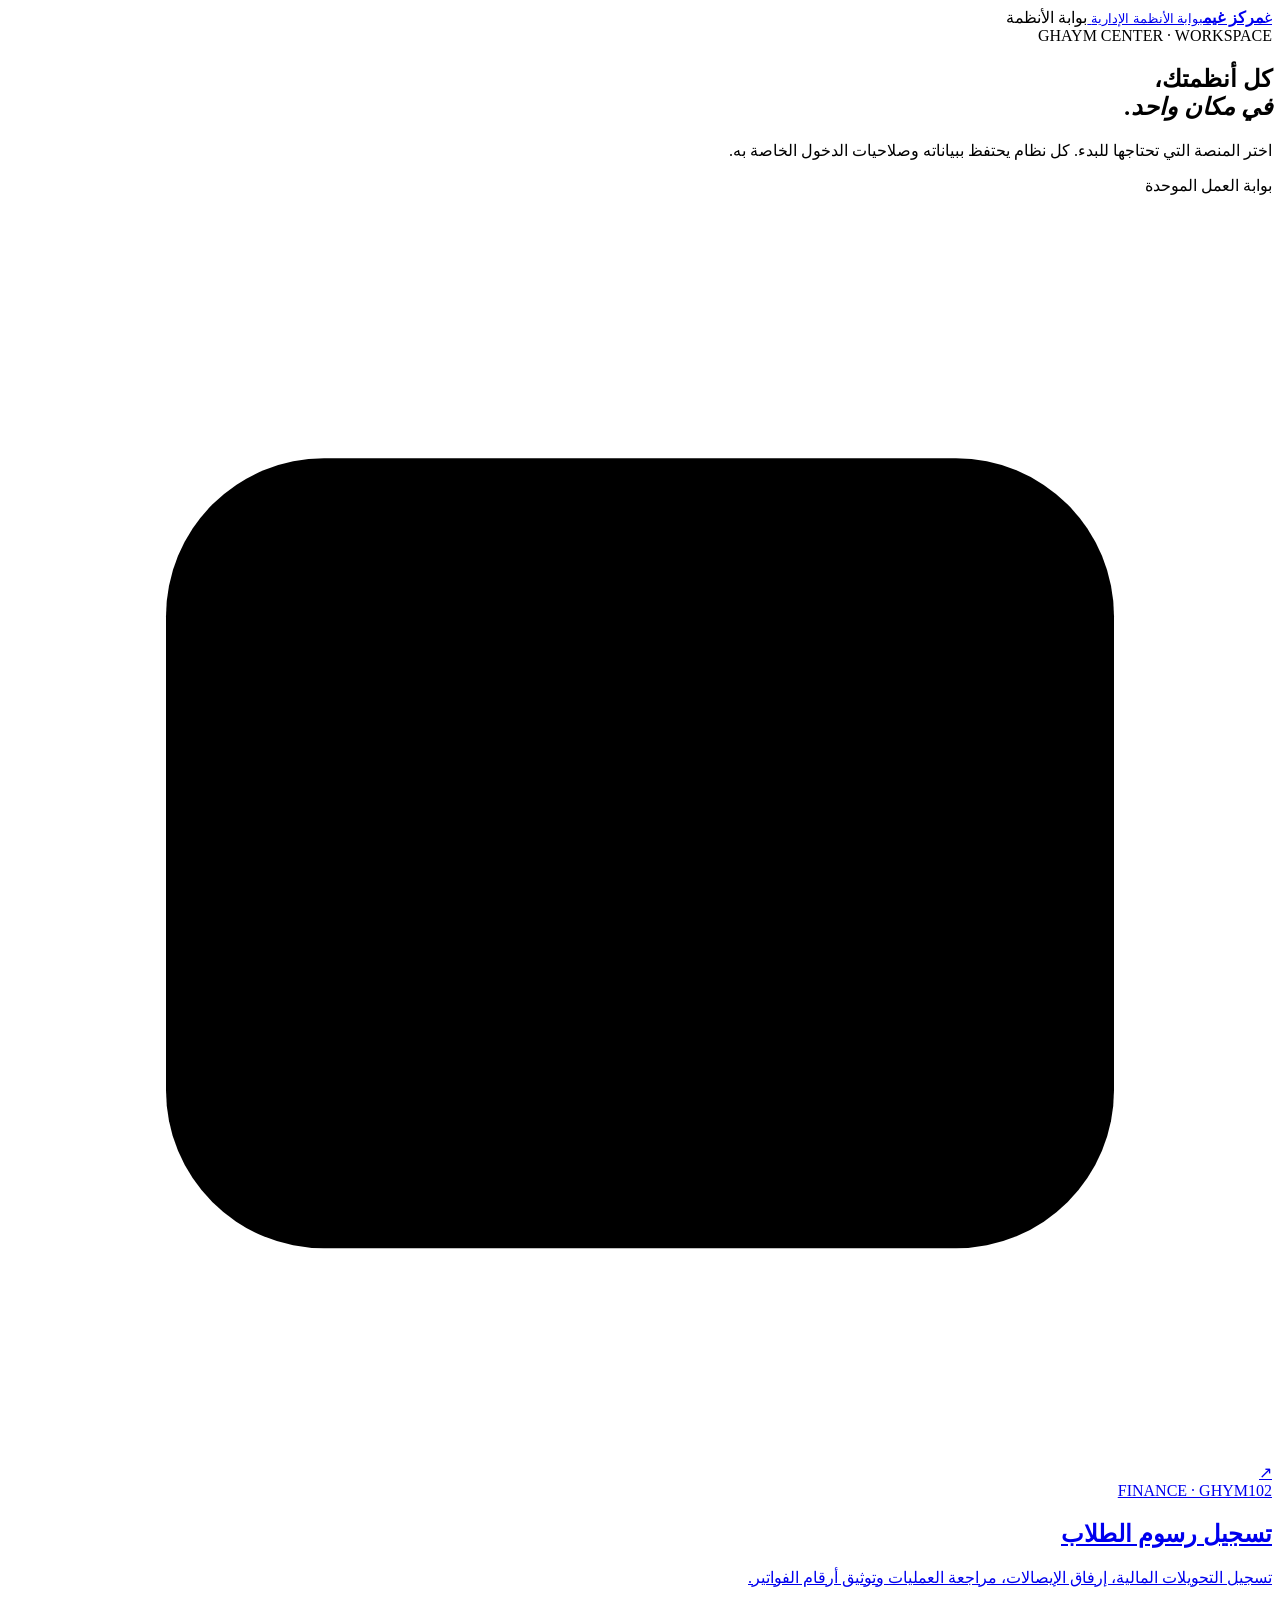
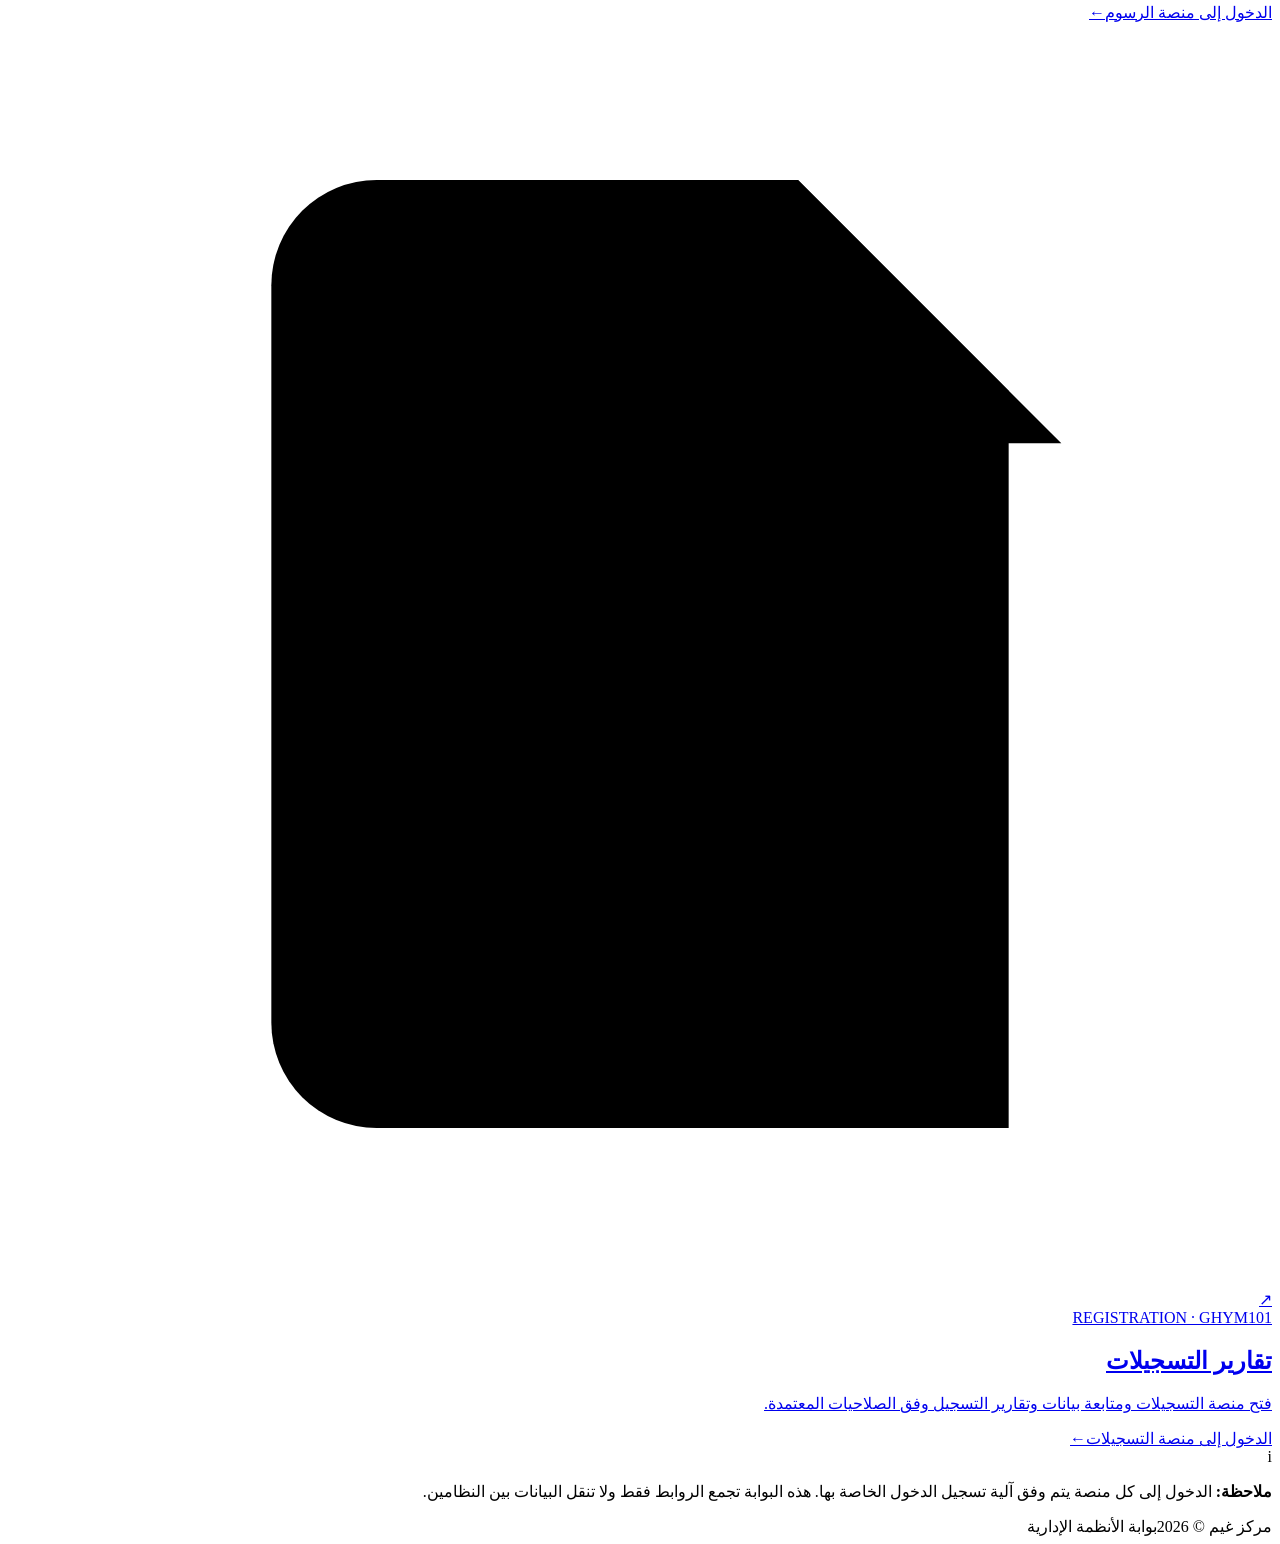
==== portal/index.html @ 4eba898e "Add unified Ghaym systems portal" ====
<!doctype html>
<html lang="ar" dir="rtl">
<head>
<meta charset="utf-8"><meta name="viewport" content="width=device-width,initial-scale=1,viewport-fit=cover">
<meta name="theme-color" content="#0b3442"><meta name="description" content="بوابة أنظمة مركز غيم الإدارية">
<title>بوابة مركز غيم | الأنظمة الإدارية</title>
<link rel="stylesheet" href="portal.css">
</head>
<body>
<header class="topbar">
  <a class="brand" href="./" aria-label="بوابة مركز غيم">
    <span class="mark">غ</span><span><strong>مركز غيم</strong><small>بوابة الأنظمة الإدارية</small></span>
  </a>
  <span class="secure"><span class="secure-dot"></span> بوابة الأنظمة</span>
</header>
<main>
  <section class="hero">
    <div class="eyebrow"><span></span> GHAYM CENTER · WORKSPACE</div>
    <h1>كل أنظمتك،<br><em>في مكان واحد.</em></h1>
    <p>اختر المنصة التي تحتاجها للبدء. كل نظام يحتفظ ببياناته وصلاحيات الدخول الخاصة به.</p>
    <div class="hero-foot"><span class="line"></span><span>بوابة العمل الموحدة</span></div>
  </section>
  <section class="systems" aria-label="المنصات المتاحة">
    <a class="system-card finance" href="https://dawah-raka48.github.io/ghym102/">
      <div class="card-top"><span class="icon-box"><svg viewBox="0 0 24 24" aria-hidden="true"><rect x="3" y="5" width="18" height="15" rx="3"/><path d="M3 10h18M7 15h4"/></svg></span><span class="open-icon">↗</span></div>
      <span class="card-kicker">FINANCE · GHYM102</span>
      <h2>تسجيل رسوم الطلاب</h2>
      <p>تسجيل التحويلات المالية، إرفاق الإيصالات، مراجعة العمليات وتوثيق أرقام الفواتير.</p>
      <div class="card-bottom"><span>الدخول إلى منصة الرسوم</span><span class="arrow">←</span></div>
    </a>
    <a class="system-card reports" href="https://dawah-raka48.github.io/ghym101/">
      <div class="card-top"><span class="icon-box"><svg viewBox="0 0 24 24" aria-hidden="true"><path d="M7 3h8l4 4v14H7a2 2 0 0 1-2-2V5a2 2 0 0 1 2-2Z"/><path d="M15 3v5h5M9 12h6M9 16h6"/></svg></span><span class="open-icon">↗</span></div>
      <span class="card-kicker">REGISTRATION · GHYM101</span>
      <h2>تقارير التسجيلات</h2>
      <p>فتح منصة التسجيلات ومتابعة بيانات وتقارير التسجيل وفق الصلاحيات المعتمدة.</p>
      <div class="card-bottom"><span>الدخول إلى منصة التسجيلات</span><span class="arrow">←</span></div>
    </a>
  </section>
  <section class="info"><span class="info-icon">i</span><p><strong>ملاحظة:</strong> الدخول إلى كل منصة يتم وفق آلية تسجيل الدخول الخاصة بها. هذه البوابة تجمع الروابط فقط ولا تنقل البيانات بين النظامين.</p></section>
</main>
<footer><span>مركز غيم © <span id="year"></span></span><span>بوابة الأنظمة الإدارية</span></footer>
<script>document.getElementById('year').textContent=new Date().getFullYear();</script>
</body></html>
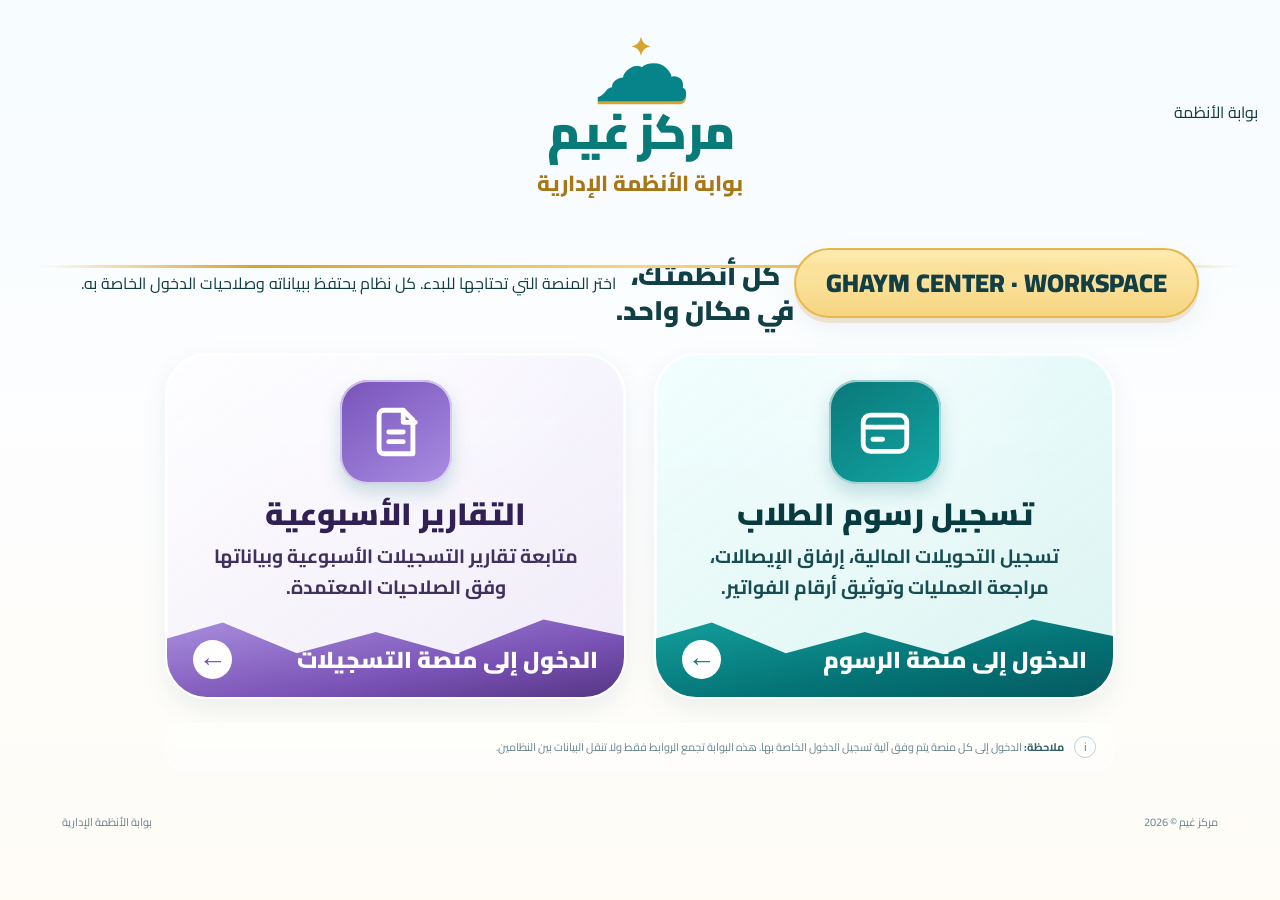
==== commit bee1d845: "Rename portal card to weekly reports" ====
--- a/portal/index.html
+++ b/portal/index.html
@@ -31,8 +31,8 @@
     <a class="system-card reports" href="https://dawah-raka48.github.io/ghym101/">
       <div class="card-top"><span class="icon-box"><svg viewBox="0 0 24 24" aria-hidden="true"><path d="M7 3h8l4 4v14H7a2 2 0 0 1-2-2V5a2 2 0 0 1 2-2Z"/><path d="M15 3v5h5M9 12h6M9 16h6"/></svg></span><span class="open-icon">↗</span></div>
       <span class="card-kicker">REGISTRATION · GHYM101</span>
-      <h2>تقارير التسجيلات</h2>
-      <p>فتح منصة التسجيلات ومتابعة بيانات وتقارير التسجيل وفق الصلاحيات المعتمدة.</p>
+      <h2>التقارير الأسبوعية</h2>
+      <p>متابعة تقارير التسجيلات الأسبوعية وبياناتها وفق الصلاحيات المعتمدة.</p>
       <div class="card-bottom"><span>الدخول إلى منصة التسجيلات</span><span class="arrow">←</span></div>
     </a>
   </section>
--- a/portal/portal.css
+++ b/portal/portal.css
@@ -0,0 +1,100 @@
+@import url('https://fonts.googleapis.com/css2?family=Cairo:wght@400;600;700;800;900&display=swap');
+:root{--teal:#087b7b;--deep:#064c50;--gold:#d6a32d;--sky:#eaf6ff;--ink:#103b43}
+*{box-sizing:border-box}html{scroll-behavior:smooth}body{margin:0;min-height:100vh;color:var(--ink);font-family:'Cairo','Segoe UI',Tahoma,Arial,sans-serif;background:linear-gradient(180deg,#cce8ff 0%,#f8fbff 35%,#fff7e6 100%);overflow-x:hidden;position:relative}
+body:before{content:"";position:fixed;inset:0;pointer-events:none;background:radial-gradient(ellipse at 10% 10%,#8cc9ec88,transparent 30%),radial-gradient(ellipse at 92% 30%,#fff 0,transparent 25%),linear-gradient(180deg,#ffffff22,transparent 60%);z-index:-1}
+.topbar{height:auto;min-height:225px;padding:20px max(22px,calc((100vw - 1450px)/2));display:grid;grid-template-columns:1fr 1.1fr 1fr;align-items:center;gap:18px;border:0;background:transparent;position:relative;z-index:2}
+.brand{grid-column:2;grid-row:1;display:flex;flex-direction:column;align-items:center;gap:0;text-decoration:none;color:inherit;text-align:center;z-index:1}
+.mark{width:116px;height:86px;display:grid;place-items:center;position:relative;background:transparent;color:#087d83;font-size:0;font-weight:900;box-shadow:none;overflow:visible}
+.mark:before{content:"☁";font-size:94px;line-height:1;color:#07838a;text-shadow:0 3px 0 #d6a32d}
+.mark:after{content:"✦";position:absolute;top:3px;left:50%;transform:translateX(-50%);font-size:25px;color:#d6a32d;border:0;width:auto;height:auto}
+.mark span{display:none}.mark i{display:none}
+.brand strong{display:block;font-size:clamp(34px,4vw,48px);font-weight:900;line-height:1.05;color:#087a78;letter-spacing:-1.5px;text-shadow:0 2px #fff9}
+.brand small{display:block;font-size:clamp(15px,1.7vw,23px);font-weight:800;color:#a77717;margin-top:7px}
+.datetime{display:flex;align-items:center;gap:13px;padding:14px 24px;border:2px solid #ffffffdb;border-radius:40px;background:linear-gradient(145deg,#ffffffd9,#eaf6ffcc);box-shadow:0 10px 25px #285d7820,inset 0 0 0 1px #cfe7f7;min-width:0;justify-self:stretch}
+.clock-face{width:56px;height:56px;flex:0 0 56px;border-radius:50%;display:grid;place-items:center;background:linear-gradient(145deg,#0c777b,#03494e);color:#f6d16b;font-size:32px;border:3px solid #e6c35e;box-shadow:0 2px 8px #0c5b5e38}
+.datetime strong,.datetime small{display:block;white-space:nowrap;text-align:center}.datetime strong{font-size:clamp(22px,3vw,42px);line-height:1.1;letter-spacing:1px;color:#073d43;font-weight:900;font-variant-numeric:tabular-nums}.datetime small{font-size:12px;color:#426c75;margin-top:5px;font-weight:700}
+main{width:min(1200px,calc(100% - 44px));margin:0 auto 25px;position:relative}
+.hero{position:relative;min-height:130px;padding:12px 20px 22px;border-radius:0;overflow:visible;background:transparent;box-shadow:none;color:var(--ink);display:flex;align-items:center;justify-content:center;text-align:center}
+.hero:before{content:"";position:absolute;left:0;right:0;top:42px;height:3px;background:linear-gradient(90deg,transparent,#d6a32d 18%,#f4d77e 50%,#d6a32d 82%,transparent);z-index:0}
+.hero-content{position:relative;z-index:1;max-width:750px;display:flex;flex-direction:column;align-items:center}
+.eyebrow{display:inline-flex;align-items:center;justify-content:center;gap:12px;color:#123e44;background:linear-gradient(180deg,#ffe9ae,#f5c95d);border:2px solid #e6b849;border-radius:50px;padding:9px 30px;font-size:clamp(18px,2vw,27px);font-weight:900;box-shadow:0 5px 0 #c68e2b2e,0 10px 25px #6a8d9c18;letter-spacing:0}
+.eyebrow span{display:none}
+.hero h1{font-size:clamp(22px,2.1vw,30px);line-height:1.3;letter-spacing:0;margin:20px 0 0;font-weight:900;color:#113f46}
+.hero h1 em{font-style:normal;color:#113f46}
+.hero-content>p{display:none}.hero-foot{display:none}.hero-orbit,.hero-art{display:none}
+.section-intro{display:flex;align-items:center;justify-content:center;text-align:center;margin:0 2px 24px;position:relative}
+.section-kicker{display:none}.section-intro h2{font-size:clamp(20px,2.1vw,28px);letter-spacing:0;margin:0;font-weight:900;color:#103f46}.section-intro h2:before,.section-intro h2:after{content:"";display:inline-block;width:clamp(28px,6vw,88px);height:2px;background:linear-gradient(90deg,transparent,#c99529);vertical-align:middle;margin:0 18px}.section-intro h2:after{background:linear-gradient(90deg,#c99529,transparent)}.section-intro p{display:none}.systems-count{display:none}
+.systems{display:grid;grid-template-columns:repeat(2,minmax(0,1fr));gap:28px;max-width:950px;margin:0 auto}
+.system-card{position:relative;overflow:hidden;min-height:330px;padding:25px 30px 0;background:linear-gradient(145deg,#fff,#e6faff);border:2px solid #fff;border-radius:42px;text-decoration:none;color:inherit;display:flex;flex-direction:column;align-items:center;text-align:center;box-shadow:0 12px 26px #1b50621c,inset 0 0 0 1px #d2e9ef;transition:transform .22s,box-shadow .22s,border-color .22s}
+.system-card:before{content:"";position:absolute;inset:0 0 auto;height:100%;background:radial-gradient(ellipse at 50% 0,#fff9,transparent 55%);pointer-events:none}
+.finance{background:linear-gradient(145deg,#f2fffe,#d6f3f2 75%,#b5e6e4)}
+.reports{background:linear-gradient(145deg,#fff,#f0e9ff 72%,#ddd0f5)}
+.system-card:after{content:"";position:absolute;left:-4%;right:-4%;bottom:-2px;height:96px;background:linear-gradient(170deg,#16a9a4,#057477 60%,#05585e);clip-path:polygon(0 42%,15% 20%,30% 52%,46% 30%,62% 53%,80% 17%,100% 38%,100% 100%,0 100%);pointer-events:none}
+.reports:after{background:linear-gradient(170deg,#b39be7,#7952b5 65%,#52347f)}
+.system-card:hover{transform:translateY(-5px);box-shadow:0 20px 45px #245c6c2a;border-color:#d7bd72}
+.system-card:focus-visible{outline:3px solid #79b9ae;outline-offset:4px}
+.card-top{display:flex;align-items:center;justify-content:center;width:100%;position:relative;z-index:1}
+.icon-box{width:112px;height:104px;border-radius:28px;display:grid;place-items:center;background:linear-gradient(145deg,#0b7779,#11a6a3);box-shadow:0 9px 18px #176c7b36,inset 0 0 0 2px #ffffff9c}
+.icon-box svg{width:58px;height:58px;stroke:#fff;fill:none;stroke-width:2;stroke-linecap:round;stroke-linejoin:round}
+.reports .icon-box{background:linear-gradient(145deg,#7853ba,#a98de3)}
+.open-icon{display:none}.card-kicker{display:none}
+.system-card h2{position:relative;z-index:1;font-size:clamp(24px,2.4vw,35px);font-weight:900;line-height:1.35;margin:10px 0 5px;color:#073b40}
+.reports h2{color:#302054}
+.system-card p{position:relative;z-index:1;font-size:clamp(15px,1.5vw,21px);font-weight:700;line-height:1.6;color:#164c52;max-width:420px;margin:0 auto 20px}
+.reports p{color:#40305e}
+.card-bottom{position:relative;z-index:2;margin-top:auto;width:calc(100% + 60px);min-height:75px;padding:10px 26px;display:flex;align-items:center;justify-content:space-between;color:#fff;font-size:clamp(16px,1.8vw,24px);font-weight:900}
+.card-bottom>span:first-child{display:flex;align-items:center;gap:12px}.bottom-dot{display:none}.arrow{display:grid;place-items:center;width:39px;height:39px;border-radius:50%;background:#fff;color:#087b7b;font-size:28px;line-height:1}
+.reports .arrow{color:#7650b2}
+.info{margin:24px auto 0;max-width:950px;padding:12px 18px;border:1px solid #ffffffb8;border-radius:18px;background:#ffffffa8;color:#65838c;display:flex;align-items:center;gap:10px;font-size:11px;line-height:1.7;backdrop-filter:blur(8px)}
+.info-icon{width:22px;height:22px;flex:0 0 22px;border:1px solid #b6d6df;border-radius:50%;display:grid;place-items:center;font-size:12px;color:#56828d}.info p{margin:0}.info strong{color:#335f68}
+footer{max-width:1200px;margin:0 auto;padding:15px 22px 20px;border-top:1px solid #ffffff9c;color:#64828b;display:flex;align-items:center;justify-content:space-between;gap:15px;font-size:11px}.footer-brand{display:flex;align-items:center;gap:7px}.footer-brand b{width:23px;height:23px;border-radius:50%;display:grid;place-items:center;background:#087d83;color:#ffe3a0;font-size:13px}.footer-brand #year{margin-right:-4px}.footer-brand #year:before{content:" "}.footer-brand~span i{color:#c89b32;font-style:normal}
+@media(min-width:1450px){.topbar{min-height:245px}.datetime{max-width:400px}.hero{min-height:145px}.system-card{min-height:360px}}
+@media(max-width:760px){.topbar{padding:16px 14px;min-height:0;grid-template-columns:1fr 1fr;gap:12px}.brand{grid-column:1/-1;grid-row:1}.mark{height:64px;width:90px}.mark:before{font-size:74px}.brand strong{font-size:34px}.brand small{font-size:16px}.datetime{padding:9px 11px;gap:8px;border-radius:25px}.datetime:first-of-type{grid-column:1/-1;justify-self:center;width:min(100%,340px)}.clock-face{width:38px;height:38px;flex-basis:38px;font-size:23px}.datetime strong{font-size:25px}.datetime small{font-size:10px;white-space:normal}.hero{min-height:105px;padding:10px 8px 16px}.hero:before{top:33px}.eyebrow{padding:8px 18px;font-size:17px}.hero h1{font-size:20px;margin-top:16px}.section-intro{margin-bottom:17px}.section-intro h2{font-size:19px}.section-intro h2:before,.section-intro h2:after{width:18px;margin:0 7px}.systems{grid-template-columns:1fr;gap:17px;max-width:440px}.system-card{min-height:285px;border-radius:32px;padding:20px 22px 0}.icon-box{width:85px;height:78px;border-radius:23px}.icon-box svg{width:46px;height:46px}.system-card h2{font-size:26px;margin-top:8px}.system-card p{font-size:16px;margin-bottom:16px}.card-bottom{width:calc(100% + 44px);min-height:65px;padding:9px 18px;font-size:18px}.arrow{width:34px;height:34px;font-size:24px}.info{font-size:10px;margin-top:18px}footer{flex-direction:column;justify-content:center;text-align:center;gap:7px;padding:15px 12px}}
+@media(prefers-reduced-motion:reduce){*{scroll-behavior:auto!important;transition:none!important}}
+
+
+/* Final header alignment and live date/time */
+.topbar{grid-template-columns:minmax(0,1fr) auto minmax(0,1fr);grid-template-rows:auto;min-height:220px;gap:22px}
+.brand{grid-column:2;grid-row:1;align-self:center}
+.date-pill{grid-column:1;grid-row:1;justify-self:stretch;direction:rtl}
+.clock-pill{grid-column:3;grid-row:1;justify-self:stretch;direction:ltr}
+.date-pill>div:last-child,.clock-pill>div:first-child{min-width:0;flex:1}
+.date-pill strong{font-size:clamp(19px,2vw,30px)}
+.date-pill small{font-size:clamp(11px,1vw,14px);white-space:normal}
+.clock-pill strong{font-size:clamp(27px,3.2vw,44px)}
+.clock-pill small{font-size:12px}
+.hero{margin-top:0}
+@media(max-width:760px){
+ .topbar{grid-template-columns:1fr 1fr;grid-template-rows:auto auto;gap:12px;padding:16px 14px}
+ .brand{grid-column:1/-1;grid-row:1}
+ .date-pill{grid-column:1;grid-row:2;width:100%;justify-self:stretch}
+ .clock-pill{grid-column:2;grid-row:2;width:100%;justify-self:stretch}
+ .date-pill .clock-face,.clock-pill .clock-face{width:34px;height:34px;flex-basis:34px;font-size:21px}
+ .date-pill strong{font-size:16px}
+ .date-pill small{font-size:9px}
+ .clock-pill strong{font-size:22px}
+ .clock-pill small{font-size:9px}
+}
+@media(max-width:390px){.date-pill,.clock-pill{padding:7px 8px;gap:6px}.date-pill .clock-face,.clock-pill .clock-face{width:28px;height:28px;flex-basis:28px;font-size:18px}.date-pill strong{font-size:14px}.clock-pill strong{font-size:19px}}
+
+
+/* User-provided portal background image */
+body{background-image:linear-gradient(180deg,rgba(224,243,255,.78) 0%,rgba(248,251,255,.82) 48%,rgba(255,247,230,.84) 100%),url('https://raw.githubusercontent.com/dawah-raka48/ghym102/main/lol.png');background-size:cover,cover;background-position:center,center;background-attachment:fixed,fixed;background-repeat:no-repeat}
+body:before{background-image:linear-gradient(180deg,rgba(255,255,255,.08),rgba(255,250,239,.16));opacity:1}
+@media(max-width:760px){body{background-attachment:scroll,scroll;background-position:center,center}}
+
+
+/* Increase background visibility: translucent glass UI */
+body{background-image:linear-gradient(180deg,rgba(224,243,255,.28) 0%,rgba(248,251,255,.30) 48%,rgba(255,247,230,.34) 100%),url('https://raw.githubusercontent.com/dawah-raka48/ghym102/main/lol.png')!important;background-size:cover,cover!important;background-position:center,center!important;background-attachment:fixed,fixed!important}
+body:before{background:linear-gradient(180deg,rgba(255,255,255,.04),rgba(255,250,239,.05))!important;opacity:1!important}
+.topbar{background:transparent!important}
+.datetime{background:rgba(255,255,255,.36)!important;backdrop-filter:blur(5px);-webkit-backdrop-filter:blur(5px);box-shadow:0 8px 24px #164c5a12,inset 0 0 0 1px #ffffff99!important;border-color:#ffffffb5!important}
+.hero{background:transparent!important}
+.eyebrow{background:linear-gradient(180deg,rgba(255,230,158,.82),rgba(245,201,93,.78))!important;backdrop-filter:blur(4px);-webkit-backdrop-filter:blur(4px)}
+.system-card{background:linear-gradient(145deg,rgba(255,255,255,.50),rgba(245,250,255,.40))!important;backdrop-filter:blur(4px);-webkit-backdrop-filter:blur(4px);box-shadow:0 10px 26px #1b506215,inset 0 0 0 1px #ffffffb5!important}
+.finance{background:linear-gradient(145deg,rgba(231,255,253,.52),rgba(174,232,229,.42))!important}
+.reports{background:linear-gradient(145deg,rgba(255,255,255,.54),rgba(221,208,245,.42))!important}
+.system-card:before{background:radial-gradient(ellipse at 50% 0,rgba(255,255,255,.38),transparent 58%)!important}
+.info{background:rgba(255,255,255,.42)!important;backdrop-filter:blur(4px);-webkit-backdrop-filter:blur(4px);border-color:#ffffffa8!important}
+footer{background:transparent!important;border-top-color:#ffffff60!important}
+@media(max-width:760px){body{background-attachment:scroll,scroll!important}}
